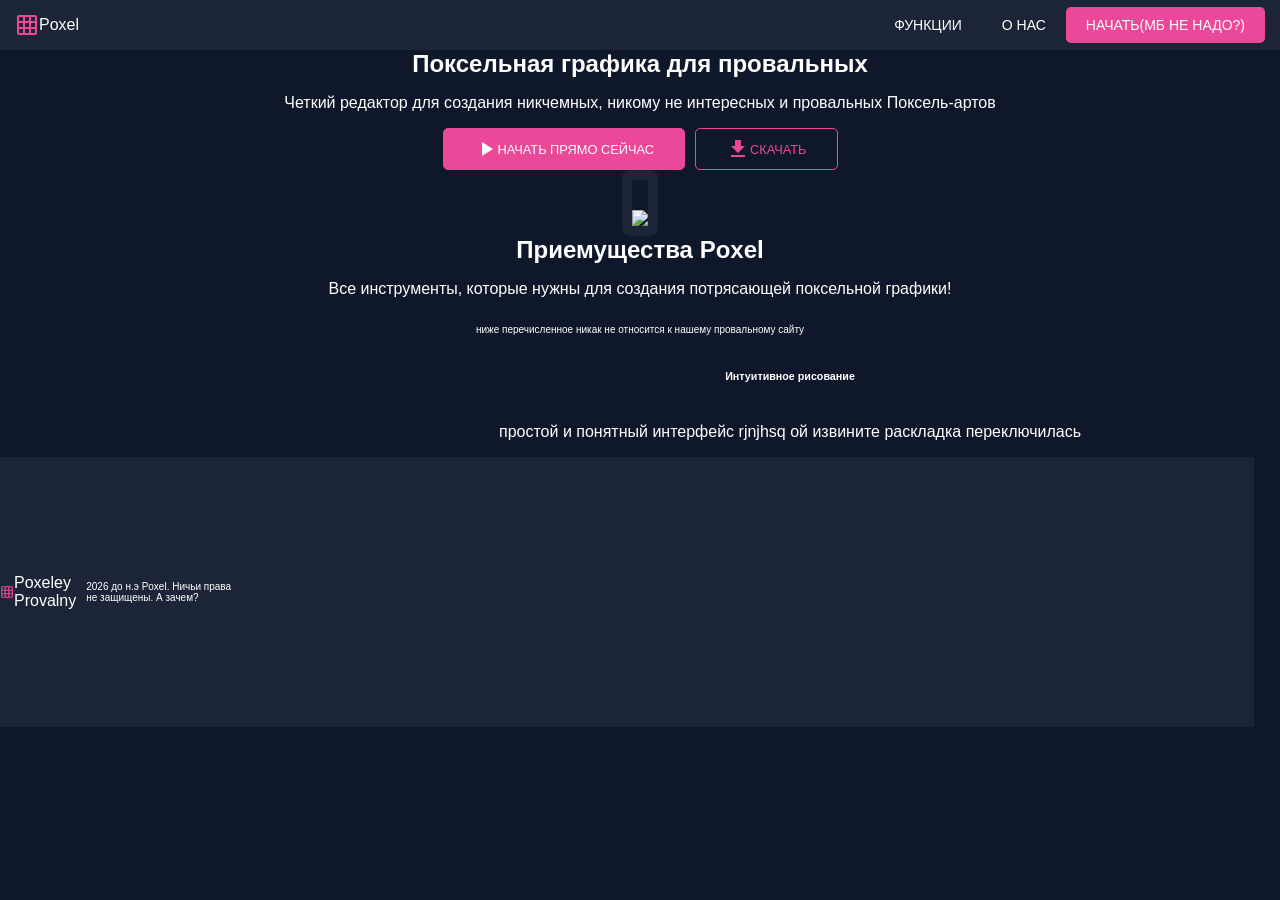
==== index.html @ d7fd0ddb "Добавлена подсветка и новые функции" ====
<html>
    <head>
        <title>poxel</title>
        <link rel="stylesheet" href="style.css">
    </head>
    <body>
       <header class="flex">
            <div class="flex">
                <svg focusable="false" aria-hidden="true" viewBox="0 0 24 24"><path d="M20 2H4c-1.1 0-2 .9-2 2v16c0 1.1.9 2 2 2h16c1.1 0 2-.9 2-2V4c0-1.1-.9-2-2-2M8 20H4v-4h4zm0-6H4v-4h4zm0-6H4V4h4zm6 12h-4v-4h4zm0-6h-4v-4h4zm0-6h-4V4h4zm6 12h-4v-4h4zm0-6h-4v-4h4zm0-6h-4V4h4z"></path></svg><p>Poxel</p>
            </div>
            <nav class="flex">
                <a href="">функции</a>
                <a href="">о нас</a>
                <a class="pink" href="poxel.html">начать(мб не надо?)</a>
            </nav>
            
        </header>
        <main>
            <section class="cover flex">
                <h1 class="sec">Поксельная графика для провальных</h1>
                <p class="sec">Четкий редактор для создания никчемных, никому не интересных и провальных Поксель-артов</p>
                <div class="btn flex">
                    <a class="pink flex" href="poxel.html"><svg class="white" focusable="false" aria-hidden="true" viewBox="0 0 24 24"><path d="M8 5v14l11-7z"></path></svg>начать прямо сейчас</a>
                    <a id="pink-text" class="flex" href=""><svg focusable="false" aria-hidden="true" viewBox="0 0 24 24"><path d="M5 20h14v-2H5zM19 9h-4V3H9v6H5l7 7z"></path></svg>скачать</a>
                </div>
                <img class="navalny" src="https://s0.rbk.ru/v6_top_pics/media/img/4/20/754899888059204.jpg">
            </section>
            <section class="cover flex">
                <h1>Приемущества Poxel</h1>
                <p>Все инструменты, которые нужны для создания потрясающей поксельной графики!</p>
                <p class="fter">ниже перечисленное никак не относится к нашему провальному сайту</p>
                <article class="flex">
                    <svg></svg>
                    <div class="flex cover">
                        <h6>Интуитивное рисование</h6>
                        <p>простой и понятный интерфейс rjnjhsq ой извините раскладка переключилась</p>
                    </div>
                </article>
            </section>
        </main>
        <footer class="flex">
            <div class="flex">
                <svg focusable="false" aria-hidden="true" viewBox="0 0 24 24"><path d="M20 2H4c-1.1 0-2 .9-2 2v16c0 1.1.9 2 2 2h16c1.1 0 2-.9 2-2V4c0-1.1-.9-2-2-2M8 20H4v-4h4zm0-6H4v-4h4zm0-6H4V4h4zm6 12h-4v-4h4zm0-6h-4v-4h4zm0-6h-4V4h4zm6 12h-4v-4h4zm0-6h-4v-4h4zm0-6h-4V4h4z"></path></svg><p>Poxeley Provalny</p>
            </div>
            <p class="fter">2026 до н.э Poxel. Ничьи права не защищены. А зачем?</p>
            <nav class="flex">
                <a href=""><svg></svg></a>
                <a href=""><svg></svg></a>
                <a href=""><svg></svg></a>
            </nav>
        </footer>
    </body>
    
</html>
---- style.css ----
* {
    padding: 0px; 
}

body {
    background-color: rgb(15, 23, 42);
    color: white;
    font-family: "Inter", "Roboto", "Helvetica", "Arial", sans-serif;
    /* background-color: #ec4899; */
    margin: 0px;

}

.flex {
    display: flex;
    align-items: center;
    justify-content: space-between;
}

header {
    background-color: rgba(30, 41, 59, 0.8);
    justify-content: space-around;
    padding: 0px 15px;
}

nav a {
    text-decoration: none;
    color: white;
    text-transform: uppercase;
    padding: 10px 20px;
    font-size: 0.875em;
}

.pink {
    background-color: rgb(236, 72, 153);
    border-radius: 5px;
}



svg {
    font-size: 24px;
    height: 24px;
    fill: rgb(236, 72, 153);
}

.white {
    fill: white;
}

.sec h1 {
    color:rgb(236, 72, 153);
    padding-top: 60px;
    font-size: 3em;
    margin: 0px;
}

h1 {
    margin: 0px;
    color: white;
}

.sec p {
    font-size: 1em;
    padding: 10px;
}

.btn a {
    text-decoration: none;
    color: white;
    text-transform: uppercase;
    padding: 8px 30px;
    font-size: 0.8em;
    border: 1px solid rgb(236, 72, 153);
    border-radius: 5px;
}

.btn {
    gap: 10px;
}

#pink-text {
    color:rgb(236, 72, 153);
}

.navalny {
    padding-top: 30px;
    border: 10px solid rgba(30, 41, 59, 0.8);
    border-radius: 8px;
    
}

.cover {
    flex-direction: column;
}

article {
    display: flex;
    align-items: center;
}

.grid {
    display: grid;
    width: 80%;
}

.poxel {
    width: 1.75vw;
    height: 1.75vw;
    border: 1px solid grey;
    border-top: 1px solid grey;
    box-sizing: border-box;
    background-color: rgba(30, 41, 59, 0.8);
}

.poxel:hover {
    background-color: white;
    opacity: 0.5;
}

.editor {
    height: 90vh;
    width: 90vw;
    justify-content: center;
    gap: 20px;
}

.vertical {
    flex-direction: column;
}

.instruments p {
    margin: 0px;
}

.instruments {
    gap: 20px;
}

input {
    all: unset;
    border: none;
    width: 24px;
    height: 28px;
}

.selected {
    border: 1px solid white;
    box-shadow: 0px 0px 10px 5px rgba(32, 4, 243, 0.623);
    padding: 5px;
    border-radius: 5px;
}
/* 
.tool {
    border: none;
    box-shadow: none;
    padding: 0px;
    border-radius: 0px;
} */

footer {
    height: 30vh;
    width: 98vw;
    background-color: rgba(30, 41, 59, 0.8);
    justify-content: space-around;
}

.fter {
    font-size: 10px;
}
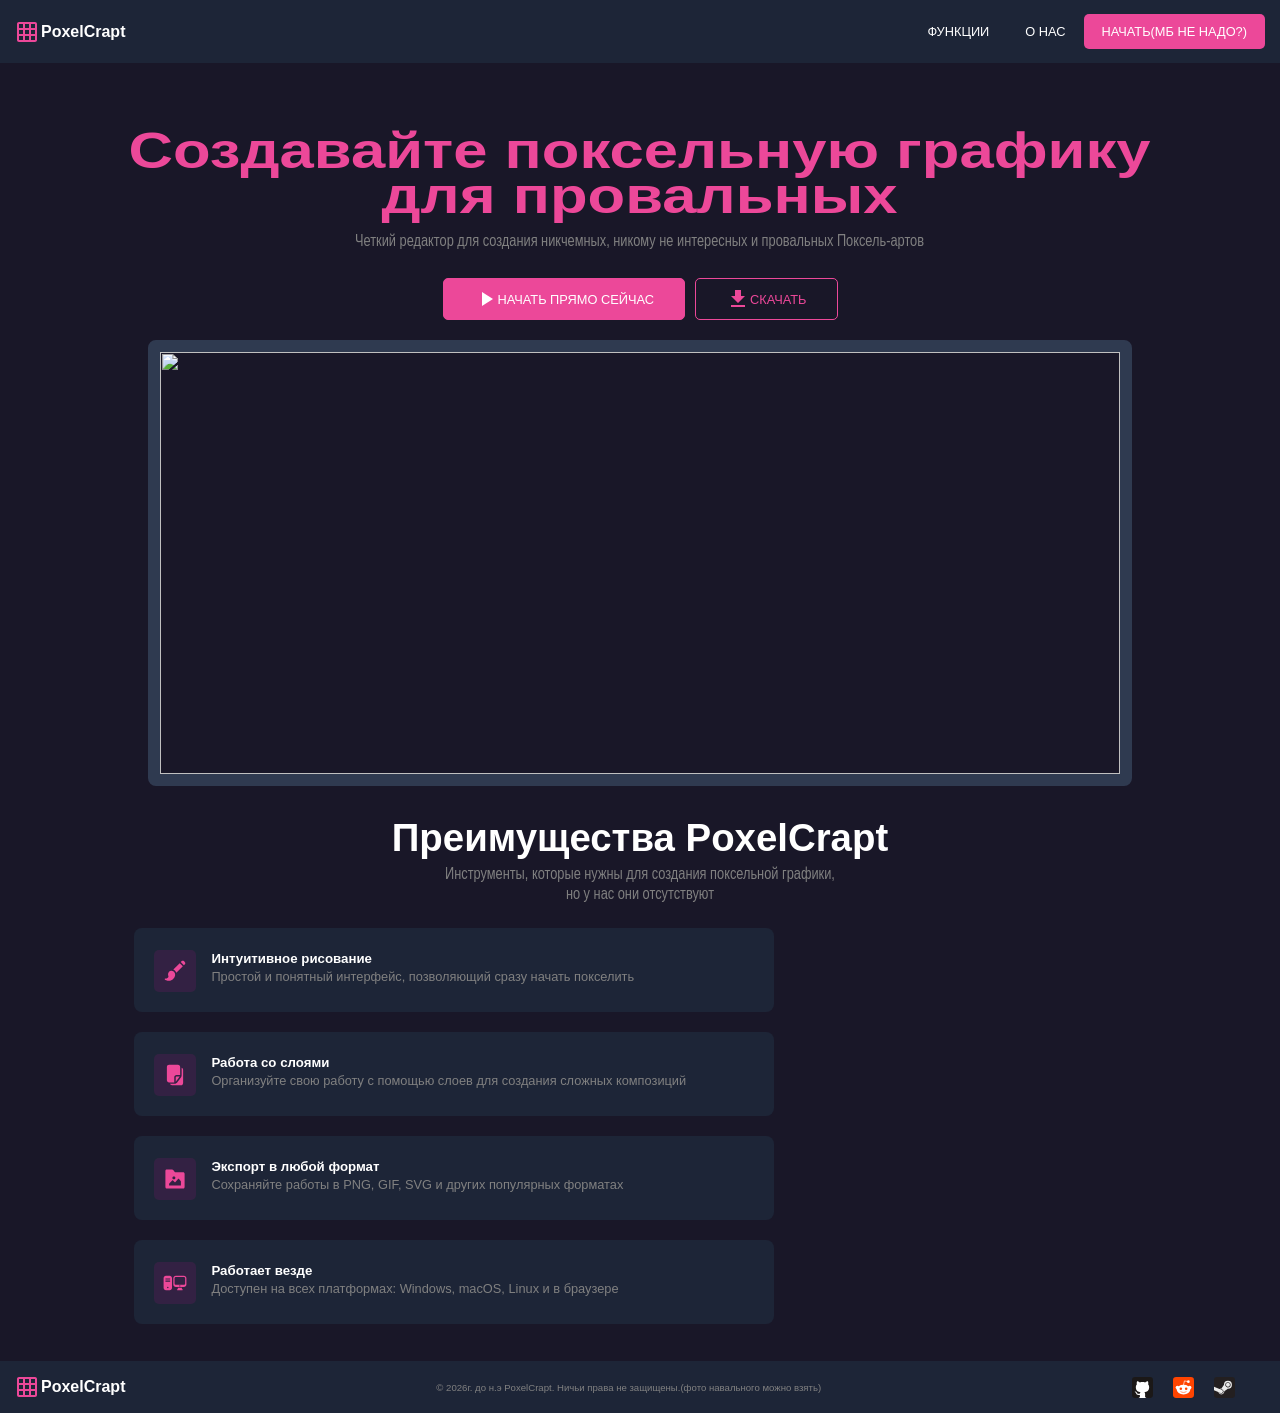
==== commit 4e42661c: "улучшен внешний вид сайта" ====
--- a/index.html
+++ b/index.html
@@ -1,54 +1,75 @@
 <html>
     <head>
-        <title>poxel</title>
+        <title>PoxelCrapt</title>
         <link rel="stylesheet" href="style.css">
     </head>
     <body>
        <header class="flex">
             <div class="flex">
-                <svg focusable="false" aria-hidden="true" viewBox="0 0 24 24"><path d="M20 2H4c-1.1 0-2 .9-2 2v16c0 1.1.9 2 2 2h16c1.1 0 2-.9 2-2V4c0-1.1-.9-2-2-2M8 20H4v-4h4zm0-6H4v-4h4zm0-6H4V4h4zm6 12h-4v-4h4zm0-6h-4v-4h4zm0-6h-4V4h4zm6 12h-4v-4h4zm0-6h-4v-4h4zm0-6h-4V4h4z"></path></svg><p>Poxel</p>
+                <svg focusable="false" aria-hidden="true" viewBox="0 0 24 24"><path d="M20 2H4c-1.1 0-2 .9-2 2v16c0 1.1.9 2 2 2h16c1.1 0 2-.9 2-2V4c0-1.1-.9-2-2-2M8 20H4v-4h4zm0-6H4v-4h4zm0-6H4V4h4zm6 12h-4v-4h4zm0-6h-4v-4h4zm0-6h-4V4h4zm6 12h-4v-4h4zm0-6h-4v-4h4zm0-6h-4V4h4z"></path></svg><p class="title">PoxelCrapt</p>
             </div>
             <nav class="flex">
                 <a href="">функции</a>
                 <a href="">о нас</a>
                 <a class="pink" href="poxel.html">начать(мб не надо?)</a>
             </nav>
-            
         </header>
         <main>
-            <section class="cover flex">
-                <h1 class="sec">Поксельная графика для провальных</h1>
-                <p class="sec">Четкий редактор для создания никчемных, никому не интересных и провальных Поксель-артов</p>
+            <section class="flex cover">
+                <h1 class="headline">Cоздавайте поксельную графику<br>для провальных</h1>
+                <p class="paragraph" style="margin-bottom: 10px;">Четкий редактор для создания никчемных, никому не интересных и провальных Поксель-артов</p>
                 <div class="btn flex">
-                    <a class="pink flex" href="poxel.html"><svg class="white" focusable="false" aria-hidden="true" viewBox="0 0 24 24"><path d="M8 5v14l11-7z"></path></svg>начать прямо сейчас</a>
+                    <a class="pink flex" href="poxel.html"><svg class="white-svg" focusable="false" aria-hidden="true" viewBox="0 0 24 24"><path d="M8 5v14l11-7z"></path></svg>начать прямо сейчас</a>
                     <a id="pink-text" class="flex" href=""><svg focusable="false" aria-hidden="true" viewBox="0 0 24 24"><path d="M5 20h14v-2H5zM19 9h-4V3H9v6H5l7 7z"></path></svg>скачать</a>
                 </div>
-                <img class="navalny" src="https://s0.rbk.ru/v6_top_pics/media/img/4/20/754899888059204.jpg">
+                <img id="navalny" src="https://s0.rbk.ru/v6_top_pics/media/img/4/20/754899888059204.jpg">
+                <h1 style="font-size: 240%;">Преимущества PoxelCrapt</h1>
+                <p class="paragraph" style="text-align: center; margin-bottom: 20px;">Инструменты, которые нужны для создания поксельной графики,<br> но у нас они отсутствуют</p>
             </section>
-            <section class="cover flex">
-                <h1>Приемущества Poxel</h1>
-                <p>Все инструменты, которые нужны для создания потрясающей поксельной графики!</p>
-                <p class="fter">ниже перечисленное никак не относится к нашему провальному сайту</p>
-                <article class="flex">
-                    <svg></svg>
-                    <div class="flex cover">
-                        <h6>Интуитивное рисование</h6>
-                        <p>простой и понятный интерфейс rjnjhsq ой извините раскладка переключилась</p>
+            <section class="flex-section cover">
+                <article>
+                    <svg class="svg-article" version="1.1" viewBox="144 144 512 512" xmlns="http://www.w3.org/2000/svg"><g id="SVGRepo_bgCarrier" stroke-width="0"></g><g id="SVGRepo_tracerCarrier" stroke-linecap="round" stroke-linejoin="round"></g><g id="SVGRepo_iconCarrier"> <path d="m197.55 557.6c-7.3711-1.0547-14.469 3.1953-17.02 10.199-2.5352 6.9922 0.15625 14.816 6.4844 18.754 0 0 106.62 65.242 177.78-18.941 44.48-52.633 44.84-100.43 28.484-132.01-16.156-31.16-49.203-47.77-79.84-42.543-20.484 3.4961-40.414 16.484-53.465 42.445-10.992 21.887-8.7852 41.094-4.6758 58.742 1.5742 6.7852 3.4609 13.258 4.3906 19.523 0.59766 4.1094 0.86719 8.0742-0.50391 11.98-7.6211 21.789-35.613 35.566-61.637 31.852zm166.95-188.9 135.78-135.76 66.785 66.789-138.56 138.58c-2.0312-6.0938-4.4883-11.84-7.2578-17.195-12.863-24.812-33.457-42.773-56.742-52.41zm158.04-158.04 21.867-21.852c12.297-12.297 32.23-12.297 44.523 0 6.8008 6.8008 15.461 15.461 22.262 22.262 12.297 12.297 12.297 32.227 0 44.523l-21.852 21.867z" fill-rule="evenodd"></path> </g></svg>
+                    <div class="flex-article cover">
+                        <h5>Интуитивное рисование</h5>
+                        <p>Простой и понятный интерфейс, позволяющий сразу начать покселить</p>
+                    </div>
+                </article>
+
+                <article>
+                    <svg class="svg-article" version="1.1" viewBox="144 144 512 512" xmlns="http://www.w3.org/2000/svg"><g id="SVGRepo_bgCarrier" stroke-width="0"></g><g id="SVGRepo_tracerCarrier" stroke-linecap="round" stroke-linejoin="round"></g><g id="SVGRepo_iconCarrier"> <path d="m541.7 245.27c6.582 2.3164 12.625 6.0938 17.648 11.133 8.8633 8.8477 13.84 20.859 13.84 33.391v283.39c0 12.531-4.9766 24.543-13.84 33.391-8.8477 8.8672-20.859 13.84-33.395 13.84h-188.93c-20.562 0-38.07-13.145-44.543-31.488h91.773c24.781 0 48.113-11.664 62.977-31.488 19.238-25.645 62.504-83.332 78.719-104.96 10.219-13.617 15.746-30.195 15.746-47.23zm-157.44 312.17h-110.21c-12.531 0-24.547-4.9727-33.395-13.836-8.8633-8.8516-13.84-20.863-13.84-33.395v-283.39c0-12.531 4.9766-24.543 13.84-33.391 8.8477-8.8633 20.863-13.84 33.395-13.84h188.93c26.086 0 47.23 21.145 47.23 47.23v173.19h-78.719c-26.09 0-47.234 21.145-47.234 47.23zm117.99-125.95c-0.47266 0.70703-0.96094 1.4141-1.4805 2.0938-16.219 21.629-59.48 79.316-78.723 104.96-1.8867 2.5195-3.9961 4.8164-6.2969 6.8633v-98.18c0-8.6914 7.0547-15.742 15.746-15.742z" fill-rule="evenodd"></path></g></svg>
+                    <div class="flex-article cover">
+                        <h5>Работа со слоями</h5>
+                        <p>Организуйте свою работу с помощью слоев для создания сложных композиций</p>
+                    </div>
+                </article>
+
+                <article>
+                    <svg class="svg-article" version="1.1" viewBox="144 144 512 512" xmlns="http://www.w3.org/2000/svg"><g id="SVGRepo_bgCarrier" stroke-width="0"></g><g id="SVGRepo_tracerCarrier" stroke-linecap="round" stroke-linejoin="round"></g><g id="SVGRepo_iconCarrier"> <path d="m573.18 258.3h-157.44c-9.9102 0-19.242-4.6641-25.191-12.594l-28.34-37.785c-5.9453-7.9297-15.277-12.594-25.188-12.598h-110.21c-8.3516 0-16.359 3.3203-22.266 9.2227-5.9023 5.9062-9.2227 13.914-9.2227 22.266v346.37c0 8.3516 3.3203 16.359 9.2227 22.266 5.9062 5.9062 13.914 9.2227 22.266 9.2227h346.37c8.3516 0 16.359-3.3164 22.266-9.2227s9.2227-13.914 9.2227-22.266v-283.39c0-8.3516-3.3164-16.359-9.2227-22.266-5.9062-5.9023-13.914-9.2227-22.266-9.2227zm-196.8 86.594c8.3516 0 16.359 3.3164 22.266 9.2227s9.2227 13.914 9.2227 22.266c0 8.3516-3.3164 16.359-9.2227 22.266s-13.914 9.2227-22.266 9.2227c-8.3516 0-16.359-3.3164-22.266-9.2227s-9.2227-13.914-9.2227-22.266c0-8.3516 3.3164-16.359 9.2227-22.266s13.914-9.2227 22.266-9.2227zm149.57 192.29h-251.9v-27.352c0-6.6797 2.6523-13.086 7.3789-17.812l59.289-59.289-0.003906 0.003906c4.918-4.918 12.895-4.918 17.812 0l31.855 31.855c2.4844 2.4805 5.8867 3.8164 9.3906 3.6797 3.5078-0.13281 6.7969-1.7266 9.082-4.3906l56.824-66.293-0.003906 0.003906c2.4414-2.8516 6.0273-4.4609 9.7773-4.3984s7.2773 1.7969 9.6211 4.7266l35.359 44.199c3.5742 4.4648 5.5195 10.016 5.5195 15.738z"></path></g></svg>
+                    <div class="flex-article cover">
+                        <h5>Экспорт в любой формат</h5>
+                        <p>Сохраняйте работы в PNG, GIF, SVG и других популярных форматах</p>
+                    </div>
+                </article>
+
+                <article>
+                    <svg class="svg-article" version="1.1" viewBox="144 144 512 512" xmlns="http://www.w3.org/2000/svg"><g id="SVGRepo_bgCarrier" stroke-width="0"></g><g id="SVGRepo_tracerCarrier" stroke-linecap="round" stroke-linejoin="round"></g><g id="SVGRepo_iconCarrier"> <g> <path d="m556.62 531.05h-8.832v-32.008h-88.277v32.008h-8.832c-6.0938 0-11.035 4.9297-11.035 11.035 0 6.0938 4.9297 11.035 11.035 11.035h105.94c6.0938 0 11.035-4.9453 11.035-11.035 0-6.1055-4.9414-11.035-11.035-11.035z"></path> <path d="m588.82 246.87h-170.34c-29.977 0-54.363 24.387-54.363 54.348v130.22c0 29.977 24.387 54.363 54.363 54.363h170.34c29.977 0 54.363-24.387 54.363-54.363v-130.2c0-29.977-24.387-54.363-54.363-54.363zm-85.176 227.06c-6.8633 0-12.422-5.5586-12.422-12.422s5.5586-12.422 12.422-12.422 12.422 5.5586 12.422 12.422-5.5547 12.422-12.422 12.422zm113.06-62.363c0 15.367-12.5 27.883-27.883 27.883h-170.34c-15.367 0-27.883-12.5-27.883-27.883v-110.34c0-15.367 12.5-27.883 27.883-27.883h170.34c15.367 0 27.883 12.516 27.883 27.883z"></path> <path d="m286.2 246.87h-79.523c-27.535 0-49.863 22.309-49.863 49.844v206.53c0 27.535 22.324 49.863 49.863 49.863h79.523c27.535 0 49.863-22.324 49.863-49.863v-206.53c0-27.539-22.324-49.848-49.863-49.848zm-39.754 265.3c-8.8477 0-16.027-7.1797-16.027-16.027 0-8.8477 7.1797-16.027 16.027-16.027 8.8633 0 16.027 7.1797 16.027 16.027-0.015625 8.8477-7.1758 16.027-16.027 16.027zm50.445-140.07h-100.9v-23.742h100.89v23.742zm0-46.289h-100.9v-23.742h100.89v23.742z"></path></g></svg>
+                    <div class="flex-article cover">
+                        <h5>Работает везде</h5>
+                        <p>Доступен на всех платформах: Windows, macOS, Linux и в браузере</p>
                     </div>
                 </article>
             </section>
         </main>
         <footer class="flex">
             <div class="flex">
-                <svg focusable="false" aria-hidden="true" viewBox="0 0 24 24"><path d="M20 2H4c-1.1 0-2 .9-2 2v16c0 1.1.9 2 2 2h16c1.1 0 2-.9 2-2V4c0-1.1-.9-2-2-2M8 20H4v-4h4zm0-6H4v-4h4zm0-6H4V4h4zm6 12h-4v-4h4zm0-6h-4v-4h4zm0-6h-4V4h4zm6 12h-4v-4h4zm0-6h-4v-4h4zm0-6h-4V4h4z"></path></svg><p>Poxeley Provalny</p>
+                <svg focusable="false" aria-hidden="true" viewBox="0 0 24 24"><path d="M20 2H4c-1.1 0-2 .9-2 2v16c0 1.1.9 2 2 2h16c1.1 0 2-.9 2-2V4c0-1.1-.9-2-2-2M8 20H4v-4h4zm0-6H4v-4h4zm0-6H4V4h4zm6 12h-4v-4h4zm0-6h-4v-4h4zm0-6h-4V4h4zm6 12h-4v-4h4zm0-6h-4v-4h4zm0-6h-4V4h4z"></path></svg><p class="title">PoxelCrapt</p>
             </div>
-            <p class="fter">2026 до н.э Poxel. Ничьи права не защищены. А зачем?</p>
-            <nav class="flex">
-                <a href=""><svg></svg></a>
-                <a href=""><svg></svg></a>
-                <a href=""><svg></svg></a>
+            <p class="copyright">© 2026г. до н.э PoxelCrapt. Ничьи права не защищены.(фото навального можно взять)</p>
+            <nav id="link" class="flex">
+                <img src="src/github.svg" weight="21px" height="21px"><a href=""></a>
+                <img src="src/reddit.svg" weight="21px" height="21px"><a href=""></a>
+                <img src="src/steam.svg" weight="21px" height="21px"><a href=""></a>
             </nav>
         </footer>
     </body>
-    
 </html>
--- a/style.css
+++ b/style.css
@@ -1,34 +1,56 @@
 * {
-    padding: 0px; 
-}
-
-body {
-    background-color: rgb(15, 23, 42);
-    color: white;
     font-family: "Inter", "Roboto", "Helvetica", "Arial", sans-serif;
-    /* background-color: #ec4899; */
-    margin: 0px;
-
 }
 
 .flex {
     display: flex;
     align-items: center;
+}
+
+.flex-section {
+    display: flex;
+    padding-left: 10.5vw;
+    width:50vw;
+}
+
+.cover {
+    flex-direction: column;
+}
+
+body {
+    background-color: rgb(25, 23, 40);
+    color: white;
+    margin: 0px;
+}
+
+header {
+    background-color: rgba(30, 41, 59, 0.8);
     justify-content: space-between;
-}
-
-header {
-    background-color: rgba(30, 41, 59, 0.8);
-    justify-content: space-around;
-    padding: 0px 15px;
+    padding: 14px 15px 14px 15px;
 }
 
 nav a {
     text-decoration: none;
     color: white;
     text-transform: uppercase;
-    padding: 10px 20px;
-    font-size: 0.875em;
+    padding: 10px 18px;
+    font-size: 0.8em;
+}
+
+.title {
+    padding-left: 2px;
+    font-size: 1em;
+    font-weight: bolder;
+    color: white;
+    display: inline-block;
+    transform: scale(1, 1);
+}
+
+footer {
+    justify-content: space-between;
+    padding: 14px 25px 14px 15px;
+    margin-top: 3vh;
+    background-color: rgba(30, 41, 59, 0.8);
 }
 
 .pink {
@@ -36,7 +58,9 @@
     border-radius: 5px;
 }
 
-
+#link a {
+    padding: 0px 10px;
+}
 
 svg {
     font-size: 24px;
@@ -44,25 +68,59 @@
     fill: rgb(236, 72, 153);
 }
 
-.white {
+.white-svg {
     fill: white;
 }
 
-.sec h1 {
+#pink-text {
     color:rgb(236, 72, 153);
-    padding-top: 60px;
-    font-size: 3em;
+}
+
+.copyright {
+    font-size: 0.6em;
+    font-weight: lighter;
+    text-align: center;
+    display: inline-block;
+    transform: scale(1,1);
+}
+
+.headline {
+    text-align: center;
+    color:rgb(236, 72, 153);
+    font-size: 3.5em;
+    line-height: 50px;
+    margin: 60px 0px 10px 0px;
+    display: inline-block;
+    transform: scale(1.1, 0.9);
+}
+
+h1 {
+    color: white;
+    margin: 10px 0px 8px 0px;
+
+}
+
+h5 {
+    margin: 0px 0px 3px 0px;
+
+}
+
+p {
+    color: grey;
+    font-size: 0.8em;
     margin: 0px;
 }
 
-h1 {
-    margin: 0px;
-    color: white;
-}
-
-.sec p {
-    font-size: 1em;
-    padding: 10px;
+.paragraph {
+    display: inline-block;
+    transform: scale(1, 1.3);
+    text-wrap-style: pretty;
+    
+}
+
+.btn {
+    margin-top: 20px;
+    gap: 10px;
 }
 
 .btn a {
@@ -75,29 +133,37 @@
     border-radius: 5px;
 }
 
-.btn {
-    gap: 10px;
-}
-
-#pink-text {
-    color:rgb(236, 72, 153);
-}
-
-.navalny {
-    padding-top: 30px;
-    border: 10px solid rgba(30, 41, 59, 0.8);
+#navalny {
+    display:block;
+    border: 12px solid rgba(60, 76, 102, 0.662);
+    margin: 20px 0px;
     border-radius: 8px;
-    
-}
-
-.cover {
-    flex-direction: column;
+    width: 75vw;
+    height: 33vw;
 }
 
 article {
     display: flex;
     align-items: center;
-}
+    background-color: rgba(30, 41, 59, 0.8);
+    margin:10px 0px;
+    padding: 15px 30px 20px 20px;
+    border-radius: 8px;
+}
+
+.flex-article {
+    text-align: left;
+    padding: 0px 15px;
+}
+
+.svg-article {
+    background-color: rgba(255, 0, 174, 0.098);
+    border-radius: 5px;
+    padding: 9px;
+    margin-top: 7px;
+}
+
+
 
 .grid {
     display: grid;
@@ -145,26 +211,8 @@
 }
 
 .selected {
-    border: 1px solid white;
+    border: 1px solid grey;
     box-shadow: 0px 0px 10px 5px rgba(32, 4, 243, 0.623);
     padding: 5px;
     border-radius: 5px;
-}
-/* 
-.tool {
-    border: none;
-    box-shadow: none;
-    padding: 0px;
-    border-radius: 0px;
-} */
-
-footer {
-    height: 30vh;
-    width: 98vw;
-    background-color: rgba(30, 41, 59, 0.8);
-    justify-content: space-around;
-}
-
-.fter {
-    font-size: 10px;
 }
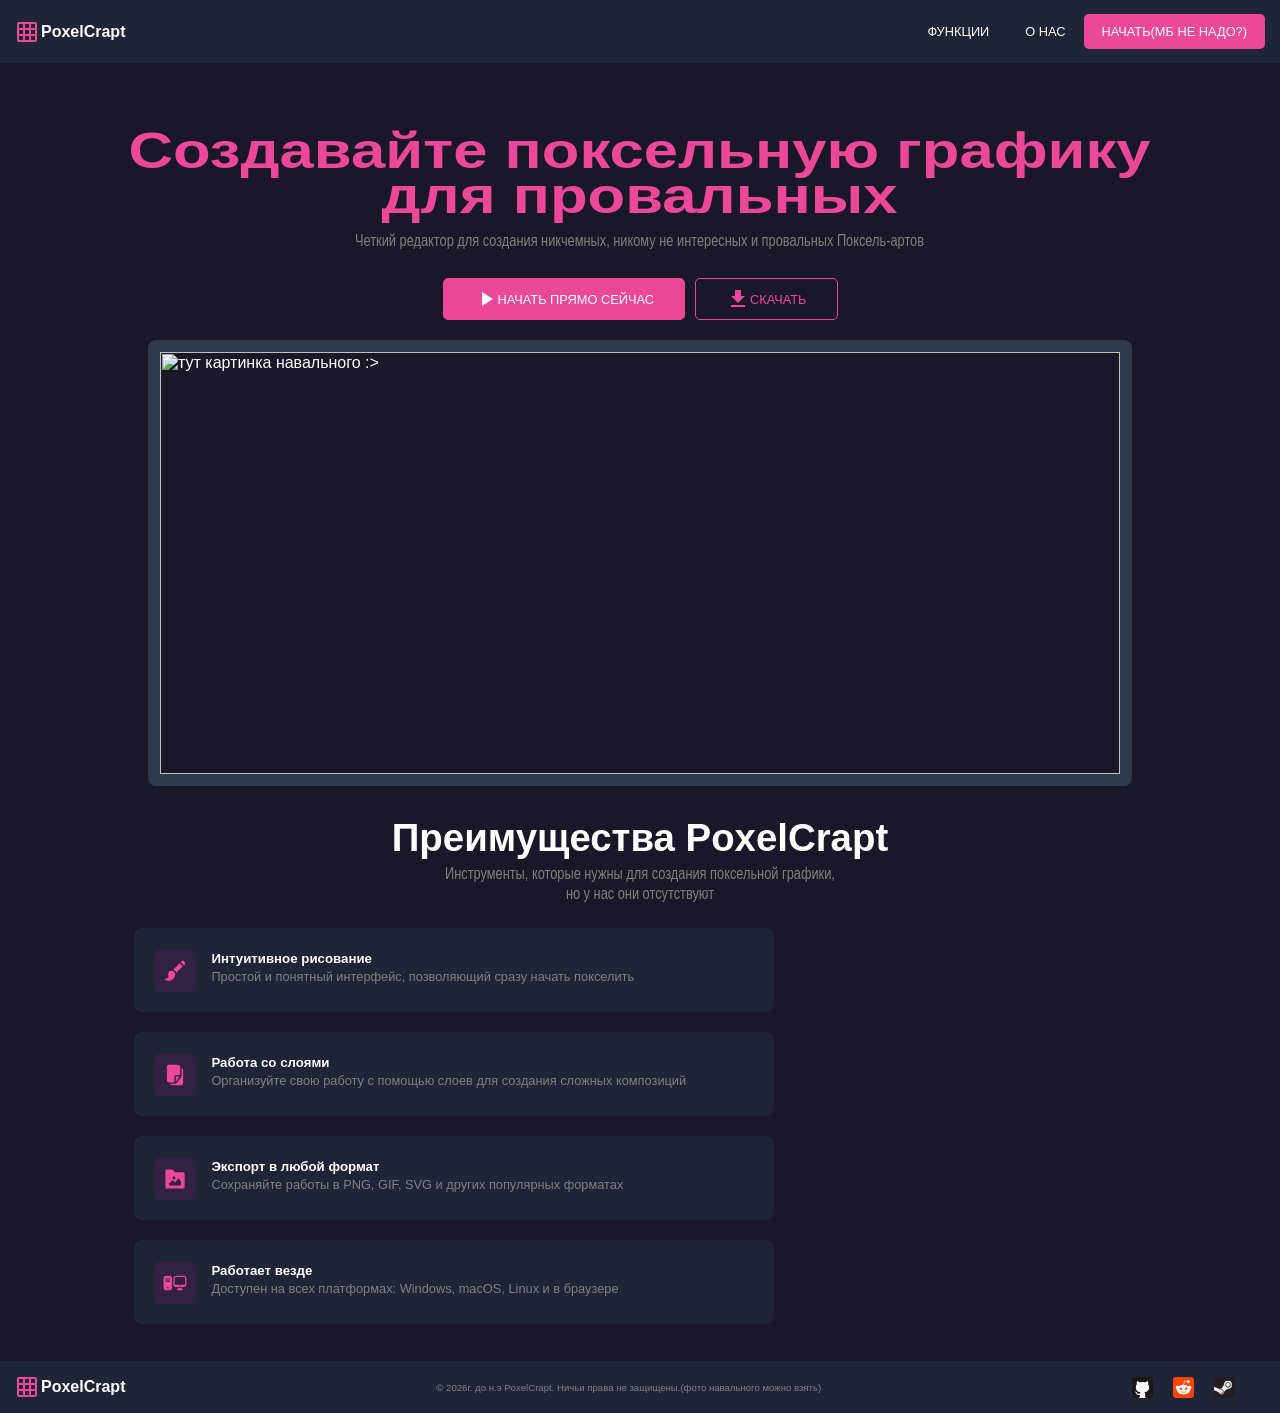
==== commit 67650ccc: "Картинка навльного" ====
--- a/index.html
+++ b/index.html
@@ -22,7 +22,7 @@
                     <a class="pink flex" href="poxel.html"><svg class="white-svg" focusable="false" aria-hidden="true" viewBox="0 0 24 24"><path d="M8 5v14l11-7z"></path></svg>начать прямо сейчас</a>
                     <a id="pink-text" class="flex" href=""><svg focusable="false" aria-hidden="true" viewBox="0 0 24 24"><path d="M5 20h14v-2H5zM19 9h-4V3H9v6H5l7 7z"></path></svg>скачать</a>
                 </div>
-                <img id="navalny" src="https://s0.rbk.ru/v6_top_pics/media/img/4/20/754899888059204.jpg">
+                <img id="navalny" src="https://s0.rbk.ru/v6_top_pics/media/img/4/20/754899888059204.jpg" alt="тут картинка навального :>">
                 <h1 style="font-size: 240%;">Преимущества PoxelCrapt</h1>
                 <p class="paragraph" style="text-align: center; margin-bottom: 20px;">Инструменты, которые нужны для создания поксельной графики,<br> но у нас они отсутствуют</p>
             </section>
--- a/style.css
+++ b/style.css
@@ -163,25 +163,23 @@
     margin-top: 7px;
 }
 
-
-
 .grid {
     display: grid;
-    width: 80%;
+    /* width: 80%; */
 }
 
 .poxel {
     width: 1.75vw;
     height: 1.75vw;
     border: 1px solid grey;
-    border-top: 1px solid grey;
     box-sizing: border-box;
     background-color: rgba(30, 41, 59, 0.8);
+    padding: 0px;
 }
 
 .poxel:hover {
-    background-color: white;
-    opacity: 0.5;
+    background-color: black;
+    opacity: 0.3;
 }
 
 .editor {
@@ -211,8 +209,9 @@
 }
 
 .selected {
-    border: 1px solid grey;
-    box-shadow: 0px 0px 10px 5px rgba(32, 4, 243, 0.623);
-    padding: 5px;
-    border-radius: 5px;
+    border: 0.8px solid grey;
+    box-shadow: 0px 0px 8px 4px rgba(32, 4, 243, 0.623);
+    padding: 4px;
+    border-radius: 5px;
+    user-select: none;
 }
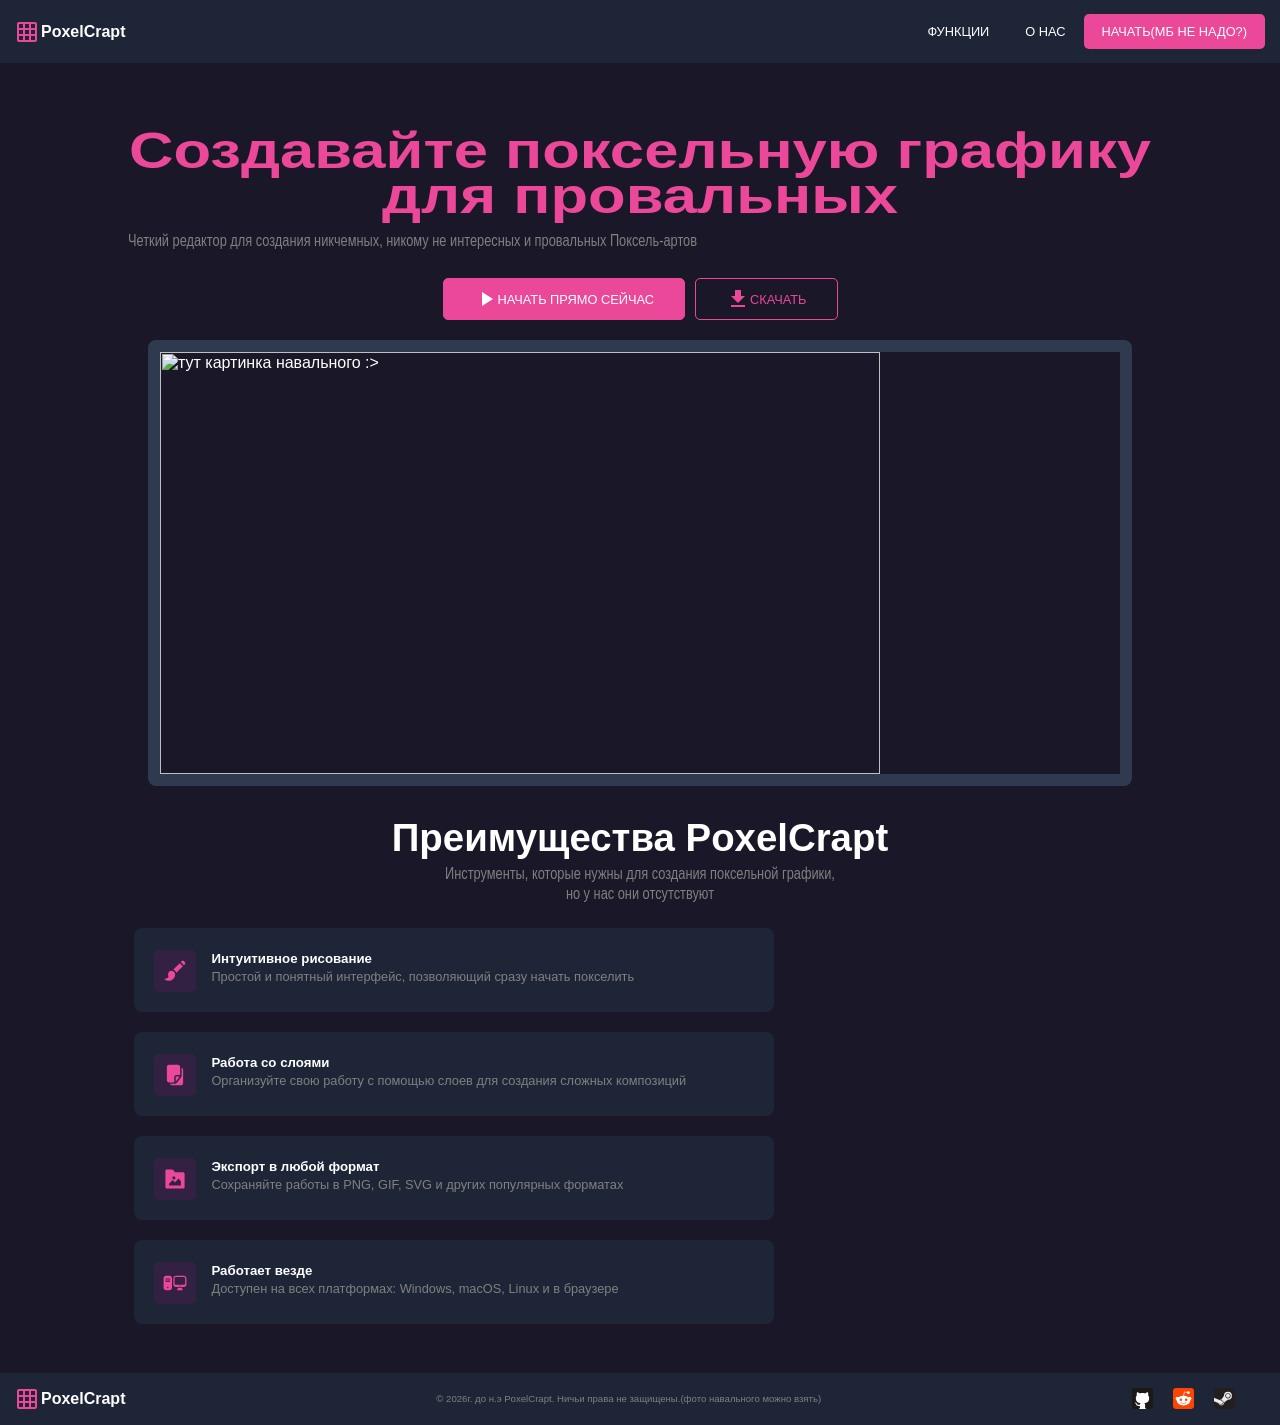
==== commit 340d8afb: "адаптивный дизайн" ====
--- a/index.html
+++ b/index.html
@@ -1,12 +1,14 @@
 <html>
     <head>
+        <meta name="viewport" content="width=device-width, initial-scale=1.0">
         <title>PoxelCrapt</title>
         <link rel="stylesheet" href="style.css">
     </head>
     <body>
-       <header class="flex">
+        <header class="flex">
             <div class="flex">
-                <svg focusable="false" aria-hidden="true" viewBox="0 0 24 24"><path d="M20 2H4c-1.1 0-2 .9-2 2v16c0 1.1.9 2 2 2h16c1.1 0 2-.9 2-2V4c0-1.1-.9-2-2-2M8 20H4v-4h4zm0-6H4v-4h4zm0-6H4V4h4zm6 12h-4v-4h4zm0-6h-4v-4h4zm0-6h-4V4h4zm6 12h-4v-4h4zm0-6h-4v-4h4zm0-6h-4V4h4z"></path></svg><p class="title">PoxelCrapt</p>
+                <svg focusable="false" aria-hidden="true" viewBox="0 0 24 24"><path d="M20 2H4c-1.1 0-2 .9-2 2v16c0 1.1.9 2 2 2h16c1.1 0 2-.9 2-2V4c0-1.1-.9-2-2-2M8 20H4v-4h4zm0-6H4v-4h4zm0-6H4V4h4zm6 12h-4v-4h4zm0-6h-4v-4h4zm0-6h-4V4h4zm6 12h-4v-4h4zm0-6h-4v-4h4zm0-6h-4V4h4z"></path></svg>
+                <p class="title">PoxelCrapt</p>
             </div>
             <nav class="flex">
                 <a href="">функции</a>
@@ -15,9 +17,9 @@
             </nav>
         </header>
         <main>
-            <section class="flex cover">
+            <section class="flex cover moving">
                 <h1 class="headline">Cоздавайте поксельную графику<br>для провальных</h1>
-                <p class="paragraph" style="margin-bottom: 10px;">Четкий редактор для создания никчемных, никому не интересных и провальных Поксель-артов</p>
+                <p class="paragraph" style="margin-bottom: 10px; width: 80vw;">Четкий редактор для создания никчемных, никому не интересных и провальных Поксель-артов</p>
                 <div class="btn flex">
                     <a class="pink flex" href="poxel.html"><svg class="white-svg" focusable="false" aria-hidden="true" viewBox="0 0 24 24"><path d="M8 5v14l11-7z"></path></svg>начать прямо сейчас</a>
                     <a id="pink-text" class="flex" href=""><svg focusable="false" aria-hidden="true" viewBox="0 0 24 24"><path d="M5 20h14v-2H5zM19 9h-4V3H9v6H5l7 7z"></path></svg>скачать</a>
@@ -71,5 +73,6 @@
                 <img src="src/steam.svg" weight="21px" height="21px"><a href=""></a>
             </nav>
         </footer>
+    <script src="moving.js"></script>
     </body>
 </html>
--- a/style.css
+++ b/style.css
@@ -10,7 +10,7 @@
 .flex-section {
     display: flex;
     padding-left: 10.5vw;
-    width:50vw;
+    width:50%;
 }
 
 .cover {
@@ -20,7 +20,7 @@
 body {
     background-color: rgb(25, 23, 40);
     color: white;
-    margin: 0px;
+    margin: 0%;
 }
 
 header {
@@ -49,7 +49,7 @@
 footer {
     justify-content: space-between;
     padding: 14px 25px 14px 15px;
-    margin-top: 3vh;
+    margin-top: 3%;
     background-color: rgba(30, 41, 59, 0.8);
 }
 
@@ -88,6 +88,7 @@
     text-align: center;
     color:rgb(236, 72, 153);
     font-size: 3.5em;
+    width: 80vw;
     line-height: 50px;
     margin: 60px 0px 10px 0px;
     display: inline-block;
@@ -114,7 +115,7 @@
 .paragraph {
     display: inline-block;
     transform: scale(1, 1.3);
-    text-wrap-style: pretty;
+    /* text-wrap-style: pretty; */
     
 }
 
@@ -138,7 +139,7 @@
     border: 12px solid rgba(60, 76, 102, 0.662);
     margin: 20px 0px;
     border-radius: 8px;
-    width: 75vw;
+    width: 75%;
     height: 33vw;
 }
 
@@ -165,7 +166,6 @@
 
 .grid {
     display: grid;
-    /* width: 80%; */
 }
 
 .poxel {
@@ -183,8 +183,7 @@
 }
 
 .editor {
-    height: 90vh;
-    width: 90vw;
+    height: 89%;
     justify-content: center;
     gap: 20px;
 }
@@ -193,25 +192,44 @@
     flex-direction: column;
 }
 
-.instruments p {
-    margin: 0px;
-}
-
 .instruments {
-    gap: 20px;
+    gap: 15px;
+    display: flex;
+    align-items: center;
+    flex-direction: column;
 }
 
 input {
     all: unset;
     border: none;
-    width: 24px;
-    height: 28px;
+    width: 2.25em;
+    height: 2.5em;
+}
+
+#grid {
+    width: 26px;
+    height: 26px;
+}
+
+.tool {
+    padding: 4px;
 }
 
 .selected {
-    border: 0.8px solid grey;
-    box-shadow: 0px 0px 8px 4px rgba(32, 4, 243, 0.623);
-    padding: 4px;
+    box-shadow: 0px 0px 8px 5px rgba(30, 0, 255, 0.53);
     border-radius: 5px;
     user-select: none;
+}
+
+.moving {
+    perspective: 400px;
+}
+
+@media (max-width:700px) and (orientation: portrait) {
+    body {
+        font-size: 12px;
+    }
+    .headline {
+        width: 80vw;
+    }
 }
